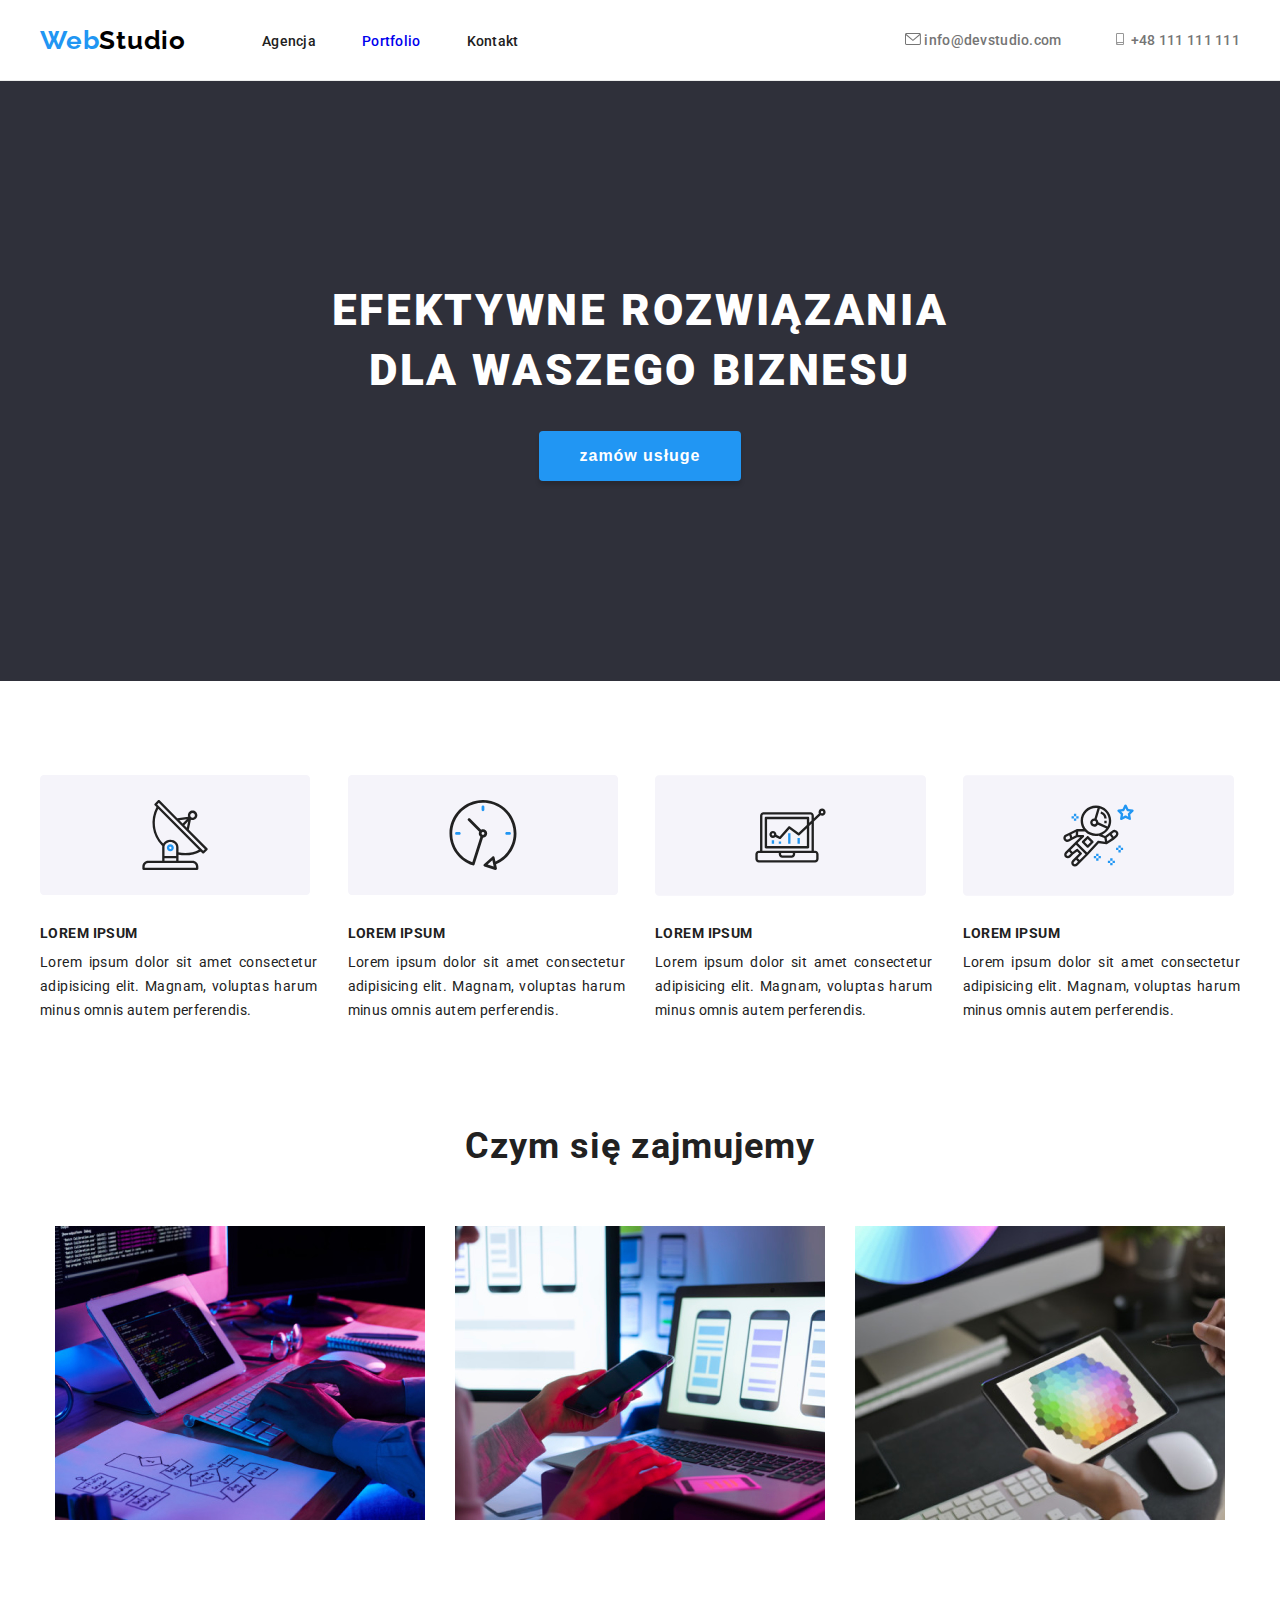
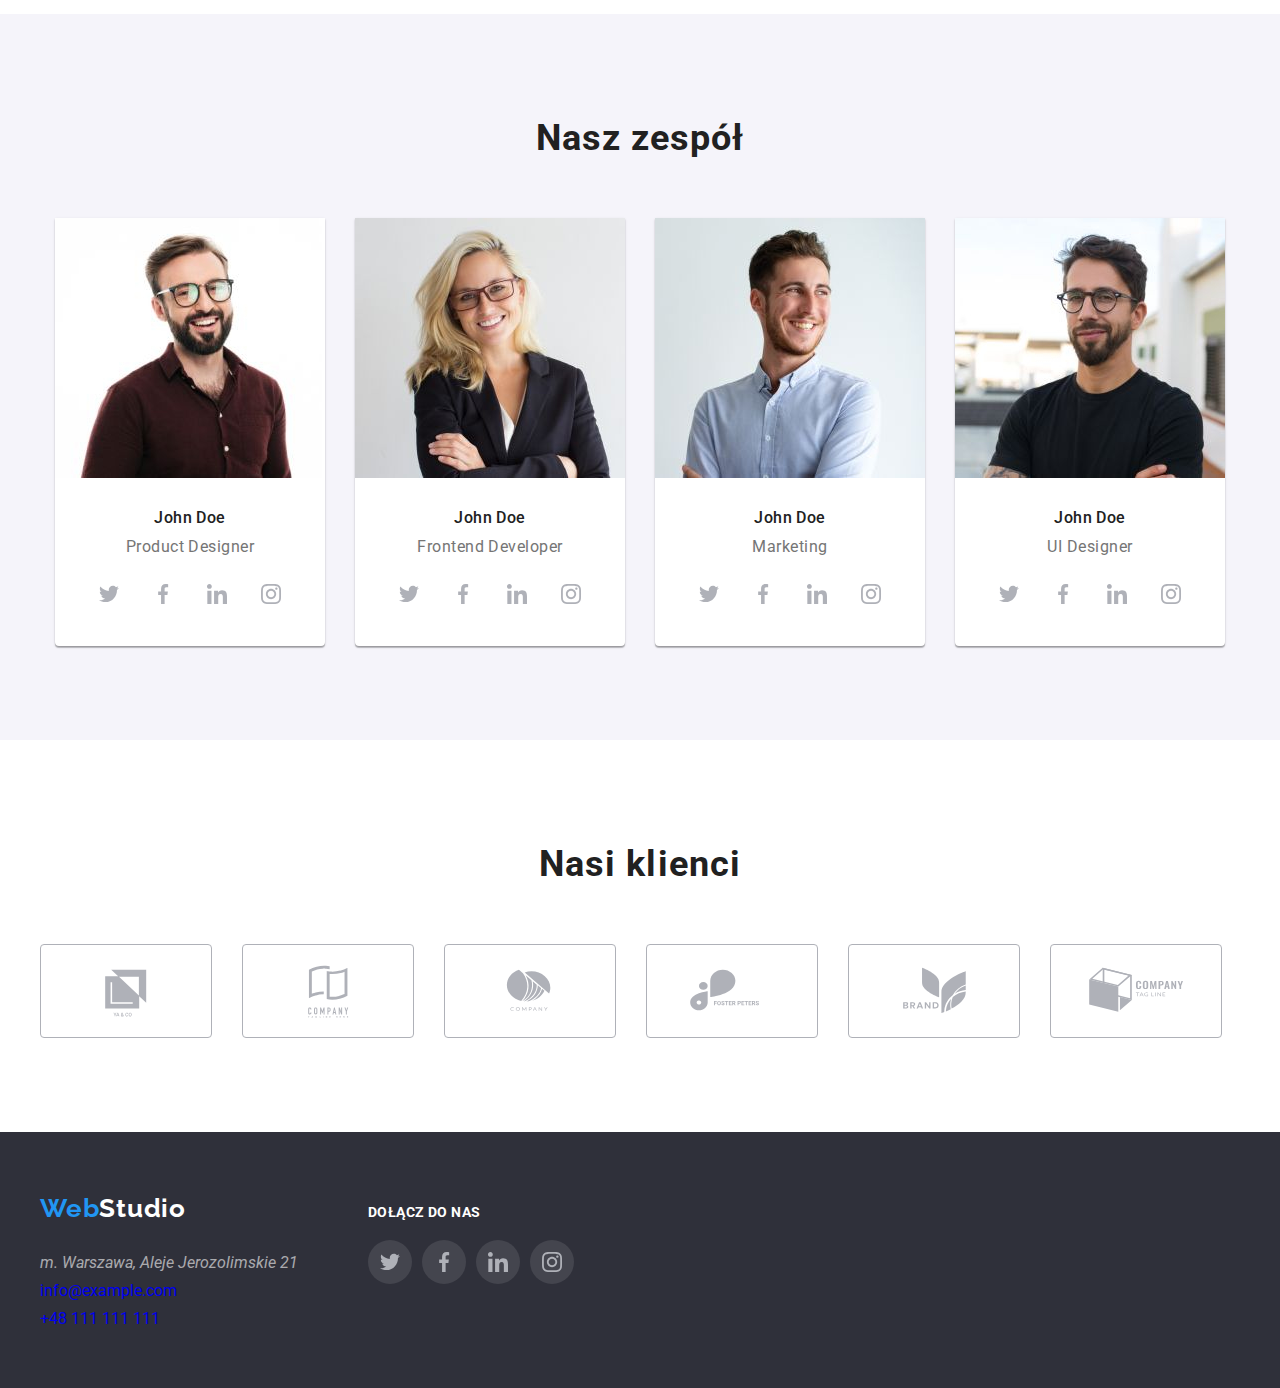
==== index.html @ 3dd03b78 "start" ====
<!DOCTYPE html>
<html lang="en">
  <head>
    <meta charset="UTF-8" />
    <title>Document</title>
    <link
      href="https://fonts.googleapis.com/css2?family=Raleway:wght@700&family=Roboto:wght@400;500;700;900&display=swap"
      rel="stylesheet"
    />
    <link rel="preconnect" href="https://fonts.googleapis.com" />
    <link rel="preconnect" href="https://fonts.gstatic.com" crossorigin />
    <link rel="preconnect" href="https://fonts.google.com" />
    <link href="css/styles.css" rel="stylesheet" />
  </head>
  <body>
    <header class="header">
      <div class="container">
        <nav class="navigation">
          <a class="navigation-logo link" href="index.html"><h4>
              <span>Web</span>Studio
            </h4></a>
            <ul class="navigation-list list">
              <li class="navigation-list-item">
                <a class="navigation-list-link link">Agencja</a>
              </li>
              <li class="navigation-list-item">
                <a class="navigation-list-link link" href="portfolio.html">
                  Portfolio</a>
              </li>
              <li class="navigation-list-item">
                <a class="navigation-list-link link">Kontakt</a>
              </li>
            </ul>
          </nav>
          <ul class="contact-list list">
            <li class="contact-list-item">
              <a class="contact-link link" href="mailto:info@devstudio.com">
                <svg class="icon-contact" width="16" height="12">
                  <use href="./images/icon.svg#mail" ></use>
                </svg>
                <span>info@devstudio.com</span>
            </a></li>
            <li class="contact-list-item">
              <a class="contact-link link" href="tel:+48111111111">
                <svg class="icon-contact" width="16" height="12">
                  <use href="./images/icon.svg#phone" ></use>
                </svg>
              <span>+48 111 111 111</span> 
            </a></li>
          </ul>
      </div>
    </header>
    
<!-- MAIN -->

<main>

<!-- TITLE -->

      <section class="title section">
        <div class="container">
          <h1 class="main-title">EFEKTYWNE ROZWIĄZANIA <br> DLA WASZEGO BIZNESU</h1>
          <button class="modal-btn" type="button">zamów usługe</button>
        </div>
      </section>

<!-- TITLE -->

<!-- PARAGRAPHS -->

      <section class="section">
        <div class="paragraph container">
          <ul class="paragraphs-list list">
            <li class="par">
              <div class="par-icon">
                <svg class="icon-par" width="270" height="120">
                  <use href="./images/icon.svg#par"></use>
                </svg>
              </div>
              <h3 class="par-title">Lorem ipsum</h3>
              Lorem ipsum dolor sit amet consectetur adipisicing elit. Magnam,
              voluptas harum minus omnis autem perferendis.
            </li>
            <li class="par">
              <div class="par-icon">
                <svg class="icon-par" width="270" height="120">
                  <use href="./images/icon.svg#par1"></use>
                </svg>
              </div>
              <h3 class="par-title">Lorem ipsum</h3>
              Lorem ipsum dolor sit amet consectetur adipisicing elit. Magnam,
              voluptas harum minus omnis autem perferendis.
            </li>
            <li class="par">
              <div class="par-icon">
                <svg class="icon-par" width="271" height="121">
                  <use href="./images/icon.svg#par2"></use>
                </svg>
              </div>
              <h3 class="par-title">Lorem ipsum</h3>
              Lorem ipsum dolor sit amet consectetur adipisicing elit. Magnam,
              voluptas harum minus omnis autem perferendis.
            </li>
            <li class="par">
              <div class="par-icon">
                <svg class="icon-par" width="271" height="121">
                  <use href="./images/icon.svg#par3"></use>
                </svg>
              </div>
              <h3 class="par-title">Lorem ipsum</h3>
              Lorem ipsum dolor sit amet consectetur adipisicing elit. Magnam,
              voluptas harum minus omnis autem perferendis.
            </li>
          </ul>
        </div>

<!-- PARAGRAPHS -->

<!-- ACTIVITIES -->

        <div class="activities container">
          <h2>Czym się zajmujemy</h2>
          <ul class="activities-list list">
            <li class="acivities-list-item">
              <img 
              src="images/img.jpg" 
              alt="miejsce pracy z laptopem" 
              width="370" 
              height="294" />
            </li>
            <li class="acivities-list-item">
              <img 
              src="images/img1.jpg" 
              alt="miejsce pracy ze smartfonem" 
              width="370" 
              height="294" />
            </li>
            <li class="acivities-list-item">
              <img 
              src="images/img2.jpg" 
              alt="miejsce pracy z tabletem" 
              width="370" 
              height="294" />
            </li>
          </ul>
        </div>
        
      </section>

<!-- ACTIVITIES -->

<!-- TEAM -->

      <section class="team section">
        <div class="container">
          <h2>Nasz zespół</h2>
          <ul class="team-list list">
            <li class="team-list-item">
              <img
                src="images/johndoe1.jpg"
                width="270"
                height="260"
                alt="john doe"
              />
              <h3 class="team-name">John Doe</h3>
              <p>Product Designer</p>
              <div class="social-container">
                <div class="social-icon">
                  <svg class="icon-social" width="44" height="44">
                    <use href="./images/icon.svg#inst"></use>
                  </svg>
                </div>
                <div class="social-icon">
                  <svg class="icon-social" width="44" height="44">
                    <use href="./images/icon.svg#tweet"></use>
                  </svg>
                </div>
                <div class="social-icon">
                  <svg class="icon-social" width="44" height="44">
                    <use href="./images/icon.svg#f"></use>
                  </svg>
                </div>
                <div class="social-icon">
                  <svg class="icon-social" width="44" height="44">
                    <use href="./images/icon.svg#in"></use>
                  </svg>
                </div>
              </div>
            </li>
            <li class="team-list-item">
              <img
                src="images/johndoe2.jpg"
                width="270"
                height="260"
                alt="john doe"
              />
              <h3 class="team-name">John Doe</h3>
              <p>Frontend Developer</p>
              <div class="social-container">
                <div class="social-icon">
                  <svg class="icon-social" width="44" height="44">
                    <use href="./images/icon.svg#inst"></use>
                  </svg>
                </div>
                <div class="social-icon">
                  <svg class="icon-social" width="44" height="44">
                    <use href="./images/icon.svg#tweet"></use>
                  </svg>
                </div>
                <div class="social-icon">
                  <svg class="icon-social" width="44" height="44">
                    <use href="./images/icon.svg#f"></use>
                  </svg>
                </div>
                <div class="social-icon">
                  <svg class="icon-social" width="44" height="44">
                    <use href="./images/icon.svg#in"></use>
                  </svg>
                </div>
              </div>
            </li>
            <li class="team-list-item">
              <img
                src="images/johndoe3.jpg"
                width="270"
                height="260"
                alt="john doe"
              />
              <h3 class="team-name">John Doe</h3>
              <p>Marketing</p>
              <div class="social-container">
                <div class="social-icon">
                  <svg class="icon-social" width="44" height="44">
                    <use href="./images/icon.svg#inst"></use>
                  </svg>
                </div>
                <div class="social-icon">
                  <svg class="icon-social" width="44" height="44">
                    <use href="./images/icon.svg#tweet"></use>
                  </svg>
                </div>
                <div class="social-icon">
                  <svg class="icon-social" width="44" height="44">
                    <use href="./images/icon.svg#f"></use>
                  </svg>
                </div>
                <div class="social-icon">
                  <svg class="icon-social" width="44" height="44">
                    <use href="./images/icon.svg#in"></use>
                  </svg>
                </div>
              </div>
            </li>
            <li class="team-list-item">
              <img
                src="images/johndoe4.jpg"
                width="270"
                height="260"
                alt="john doe"
              />
              <h3 class="team-name">John Doe</h3>
              <p>UI Designer</p>
              <div class="social-container">
                <div class="social-icon">
                  <svg class="icon-social" width="44" height="44">
                    <use href="./images/icon.svg#inst"></use>
                  </svg>
                </div>
                <div class="social-icon">
                  <svg class="icon-social" width="44" height="44">
                    <use href="./images/icon.svg#tweet"></use>
                  </svg>
                </div>
                <div class="social-icon">
                  <svg class="icon-social" width="44" height="44">
                    <use href="./images/icon.svg#f"></use>
                  </svg>
                </div>
                <div class="social-icon">
                  <svg class="icon-social" width="44" height="44">
                    <use href="./images/icon.svg#in"></use>
                  </svg>
                </div>
              </div>
            </li>
          </ul>
        </div>
      </section>

      <!-- TEAM -->

 <!-- KLIENTS -->
 <section class="section">
  <div class="container">
    <h2>Nasi klienci</h2>
    <ul class="clinets-list list">
      <li class="clinets-list-item">
        <svg class="icon-client" width="170" height="92">
          <use href="./images/icon.svg#client" ></use>
        </svg>
      </li>
      <li class="clinets-list-item">
        <svg class="icon-client" width="170" height="92">
          <use href="./images/icon.svg#client1" ></use>
        </svg>
      </li>
      <li class="clinets-list-item">
        <svg class="icon-client" width="170" height="92">
          <use href="./images/icon.svg#client2" ></use>
        </svg>
      </li>
      <li class="clinets-list-item">
        <svg class="icon-client" width="170" height="92">
          <use href="./images/icon.svg#client3" ></use>
        </svg>
      </li>
      <li class="clinets-list-item">
        <svg class="icon-client" width="170" height="92">
          <use href="./images/icon.svg#client4" ></use>
        </svg>
      </li>
      <li class="clinets-list-item">
        <svg class="icon-client" width="170" height="92">
          <use href="./images/icon.svg#client5"></use>
        </svg>
      </li>
    </ul>
  </div>
</section>
<!-- KLIENTS -->

    </main>

<!-- MAIN -->

    <footer class="footer">
      <div class="container">
        <div class="footer-container">
          <a class="navigation-logo link" href="index.html"><h4><span>Web</span>Studio</h4></a>
          <address class="address">m. Warszawa, Aleje Jerozolimskie 21</address>
          <ul class="footer-list list">
            <li class="footer-list-item">
              <a class="contact-link link" href="mailto:info@example.com"> info@example.com</a>
            </li>
            <li class="footer-list-item">
              <a class="contact-link link" href="tel:+48111111111"> +48 111 111 111</a>
            </li>
          </ul>
        </div>
        <div class="footer-social-container">
          <h5>dołącz do nas</h5>
          <div class="social-container">
            <div class="social-icon">
              <svg class="icon-social" width="44" height="44">
                <use href="./images/icon.svg#inst"></use>
              </svg>
            </div>
            <div class="social-icon">
              <svg class="icon-social" width="44" height="44">
                <use href="./images/icon.svg#tweet"></use>
              </svg>
            </div>
            <div class="social-icon">
              <svg class="icon-social" width="44" height="44">
                <use href="./images/icon.svg#f"></use>
              </svg>
            </div>
            <div class="social-icon">
              <svg class="icon-social" width="44" height="44">
                <use href="./images/icon.svg#in"></use>
              </svg>
            </div>
          </div>
        </div>
      </div>
    </footer>
  </body>
</html>
---- css/styles.css ----
:root{
    --main-color: #2196F3; 
    --secoundary-color:  #757575;
}

h1,
h2,
h3,
h4,
h5{
    margin: 0;
}

ul,
ol{
    margin: 0;
    padding: 0;
}

p{
    margin: 0;
}

img{
    display: block;
}

.link{
    text-decoration: none;
}

.list{
    list-style-type: none;
}

.container{
    width: 1200px;
    padding: 0 15px;
    align-items: center;
    margin: 0 auto;
}

body{
    font-family: 'Roboto', sans-serif;
    color: #212121;
    padding: 0;
    margin: 0;
}

/* =======HEADER====== */

.section{
    padding: 94px 0;
}

.header{
    border-bottom: 1px solid #ECECEC;
}

.header .container{
    display: flex;
    align-items: center;
    padding: 25px 0;
}

.navigation{
    display: flex;
}

.navigation-list{
    display: flex;
    align-items: center;
    gap: 46px;
}

.navigation-logo{
    font-family: 'Raleway', 'Roboto', sans-serif;
    font-weight: 700;
    font-size: 26px;
    line-height: 1,192;
    letter-spacing: 0.03em;
    color: #000000;
    cursor: pointer;
    margin-right: 76px;
}

.navigation-logo span{
    color: var(--main-color);
}

.navigation-list-link{
    font-weight: 500;
    font-size: 14px;
    line-height: 1,172;
    letter-spacing: 0.02em;
    cursor: pointer;
}
.navigation-list-link:visited {
    color:#212121;
}
.navigation-list-link:hover,
.navigation-list-link:focus{
    color: #2196F3;
}

.contact-list{
    display: flex;
    margin-left: auto;
    gap: 50px;
}

.contact-list{
    font-style: normal;
    font-weight: 500;
    font-size: 14px;
    line-height: 1,423;
    letter-spacing: 0.02em;
    color: var(--secoundary-color);
}

.contact-list-item a{
color: var(--secoundary-color);
cursor: pointer;
 fill: var(--secoundary-color);
}
.contact-list-item:hover a,
.contact-list-item:focus a{
    color: var(--main-color);
    fill: #2196f3 ;
}

/* ===END=HEADER====== */

/* =======MAIN====== */

.title .container{
    text-align: center;
}

.title{
    background-color: #2F303A;
    padding: 200px 0;
}

h1{
    color: #ffffff;
    font-weight: 900;
    font-size: 44px;
    letter-spacing: 0.06em;
    line-height: 1.36;
    margin-bottom: 30px;
    text-align: center;
    text-transform: uppercase;
}

.modal-btn{
    background-color: var(--main-color);
    border: none;
    border-radius: 4px;
    box-shadow: 0px 4px 4px rgba(0, 0, 0, 0.15);
    color: #fff;
    cursor: pointer;
    font-weight: 700;
    font-size: 16px;
    letter-spacing: 0.06em;
    line-height: 30px;
    padding: 10px 41px;
    margin-left: auto;
}

.paragraph{
    margin-bottom: 94px;
}

.paragraphs-list{
    display: flex;
    gap: 30px;
}

.par-icon{
    width: 270px;
    height: 120px;
}

.par-title{
    font-weight: 700;
    font-size: 14px;
    letter-spacing: 0.03em;
    line-height: 1.143;
    margin-top: 30px;
    padding-bottom: 10px;
    text-align: left;
    text-transform: uppercase;
}

.par{
    color: var(-secoundary-color);
    font-weight: 400;
    font-size: 14px;
    line-height: 1.71;
    letter-spacing: 0.03em;
    text-align: justify;
}

.activities-list{
    display:flex;
    justify-content: center;
    gap: 30px;
}

.team{
    background: #F5F4FA;
}

.team-list{
    display: flex;
    justify-content: center;
    gap:30px;
}

.team-list-item{
    background: #fff;
    border-radius: 0 0 4px 4px;
    box-shadow: 0px 1px 3px rgba(0, 0, 0, 0.12),
                0px 1px 1px rgba(0, 0, 0, 0.14),
                0px 2px 1px rgba(0, 0, 0, 0.2);
    color: #757575;
    font-weight: 400;
    font-size: 16px;
    line-height: 19px;
    letter-spacing: 0.03em;
    padding-bottom: 30px;
    text-align: center;
    align-content: center;
}

.team-name{
    font-weight: 500;
    font-size: 16px;
    line-height: 19px;
    color: #212121;
    margin-top: 30px;
    margin-bottom: 10px;
}

.team-list-item .social-container{
    padding: 0 32px;
    margin-top: 16px;
}

h2{
    font-weight: 700;
    font-size: 36px;
    line-height: 1.667;
    text-align: center;
    letter-spacing: 0.03em;
    margin-bottom: 50px;
}

.clinets-list{
    display: flex;
    gap: 30px;
}

.clinets-list-item{
    width: 170px; 
    height: 92px;
    border: 1px solid #AFB1B8;
    border-radius: 4px;
    fill: #afb1b8 ;
}

.clinets-list-item:hover,
.clinets-list-item:focus {
    fill: #2196f3 ;
    border: 1px solid #2196f3;
}

.portfolio{
    padding: 94px 0;
}

.filter-list{
    display: flex;
    gap: 8px;
    justify-content: center;
    margin-bottom: 50px;
}

.filter-btn{
    border: none;
    border-radius: 4px;
    box-shadow: 0px 3px 1px rgba(0, 0, 0, 0.1), 
                0px 1px 2px rgba(0, 0, 0, 0.08), 
                0px 2px 2px rgba(0, 0, 0, 0.12);
    color: #212121;
    cursor: pointer;
    font-weight: 500;
    font-size: 16px;
    line-height: 1.62;
    letter-spacing: 0.03em;
    padding: 6px 22px;
    text-align: center;
}
.filter-btn:hover,
.filter-btn:focus{
    color: #FFFFFF;
    background-color: var(--main-color);
}

.port-cards-list{
    display: grid;
    justify-content: center;
    grid-template-columns: auto auto auto;
    gap: 30px;
}

.port-card{
    background: #FFFFFF;
    border: 1px solid #EEEEEE;
}
.port-card:hover,
.port-card:focus{
    box-shadow: 0px 1px 1px rgba(0, 0, 0, 0.12), 
                0px 4px 4px rgba(0, 0, 0, 0.06), 
                1px 4px 6px rgba(0, 0, 0, 0.16);
}


.port-card-label{
    font-weight: 700;
    font-size: 18px;
    line-height: 1.88;
    letter-spacing: 0.03em;
    color: #212121;
    margin-top: 20px;
    margin-left: 24px;
}

.port-card-sublabel{
    font-weight: 400;
    font-size: 16px;
    line-height: 1.88;
    letter-spacing: 0.03em;
    color: #757575;
    margin-top: 4px;
    margin-bottom: 20px;
    margin-left: 24px;
}

/* ===END=MAIN====== */

/* =======FOOTER==== */
.footer{
    background-color: #2F303A;
    padding: 60px 0;
}

.footer .container{
    display: flex;
    gap: 70px;
    align-items: baseline;
}

 .footer .navigation-logo {
    color: #ffffff;
 }
 
 .footer-list{
    display: grid;
    grid-template-columns: auto;    
    gap: 9px;
}

 .footer .address{
    color: rgba(255, 255, 255, 0.6);
    margin-bottom: 9px;
 }

.footer-social-container{
    padding-top: 12px;
}

 .social-container{
    display: flex;
    gap: 10px;
 }

 h5{
    font-weight: 700;
    font-size: 14px;
    line-height: 16px;
    letter-spacing: 0.03em;
    text-transform: uppercase;
    color: #FFFFFF;
    margin-bottom: 20px;
 }

.foooter .social-icon{
    background-color: rgba(255, 255, 255, 0.1);
}

 .social-icon{
    width: 44px;
    height: 44px;
    border-radius: 50%;
    background: rgba(255, 255, 255, 0.1);
    fill: #afb1b8;
 }
 .social-icon:hover,
 .social-icon:focus{
    background-color: var(--main-color);
 }
 .social-icon:hover .icon-social,
 .social-icon:focus .icon-social{
    fill:#fff;
 }
/* ===END=FOOTER==== */
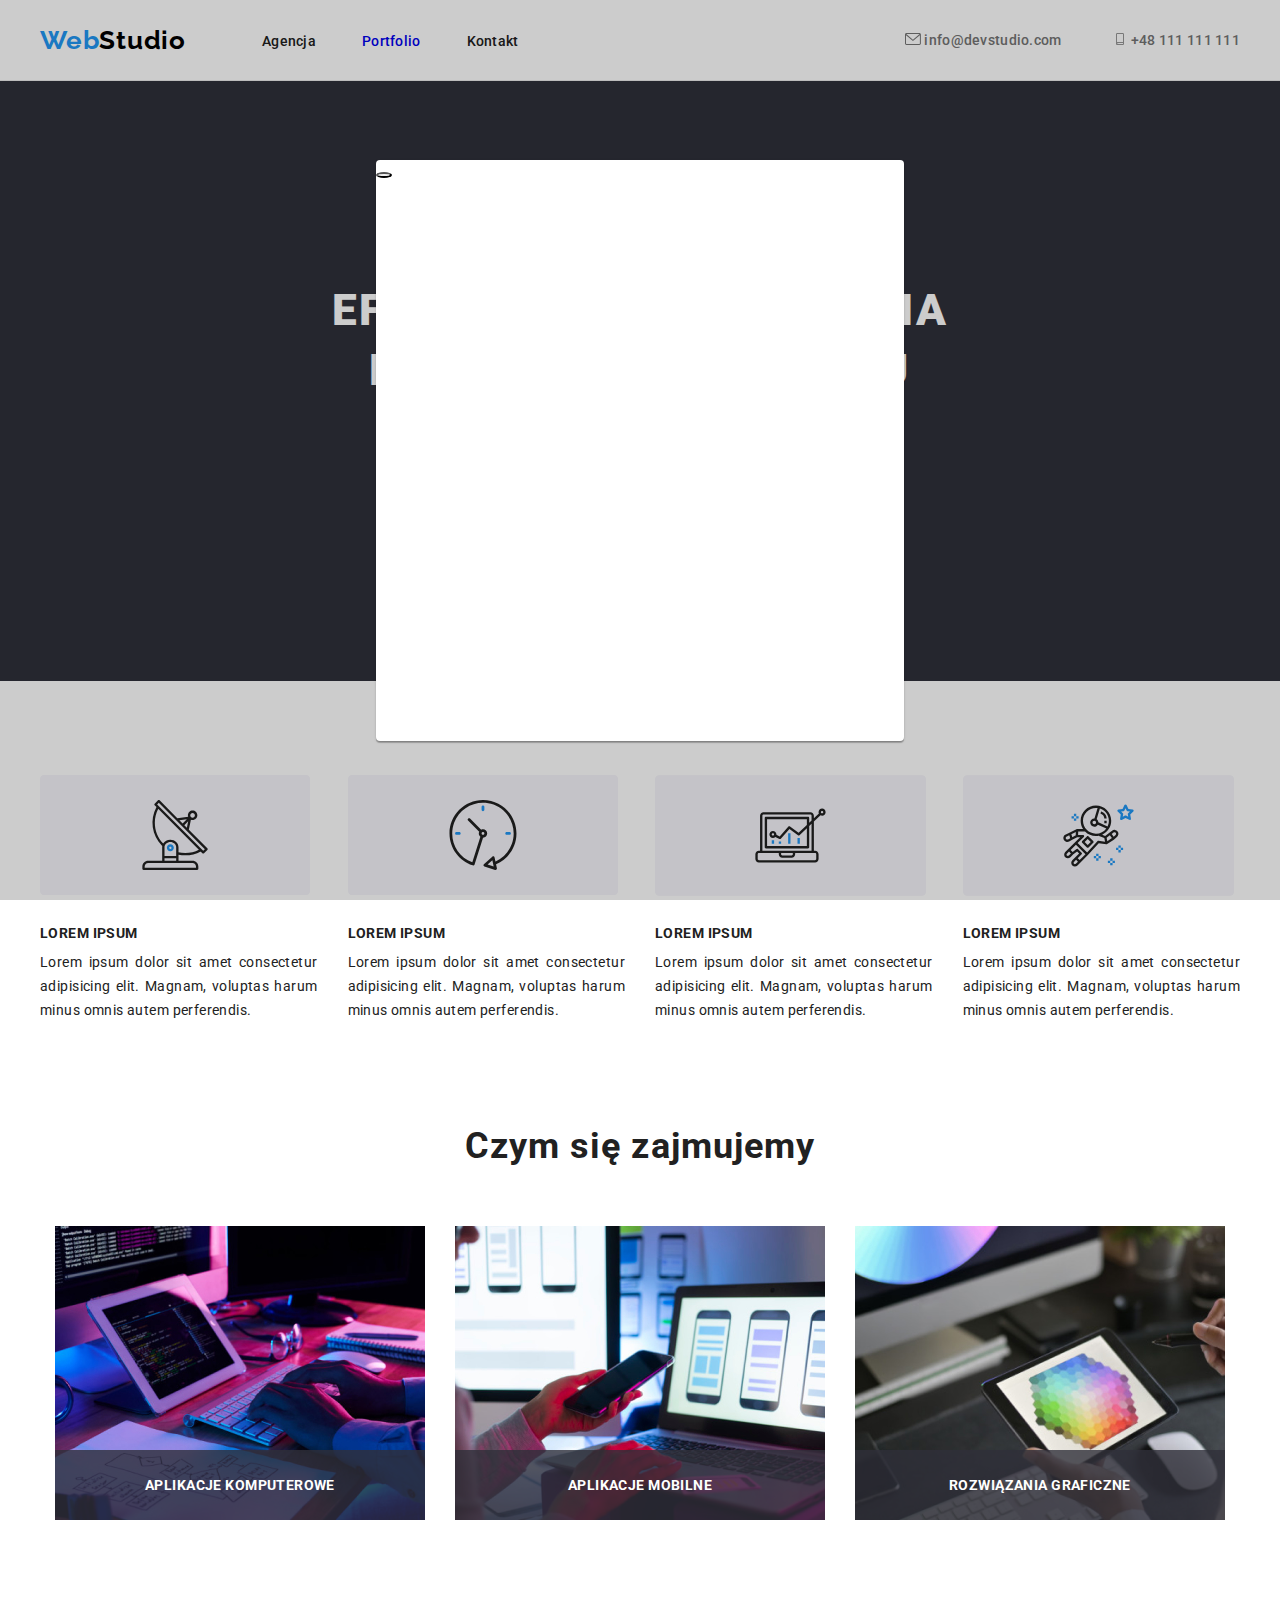
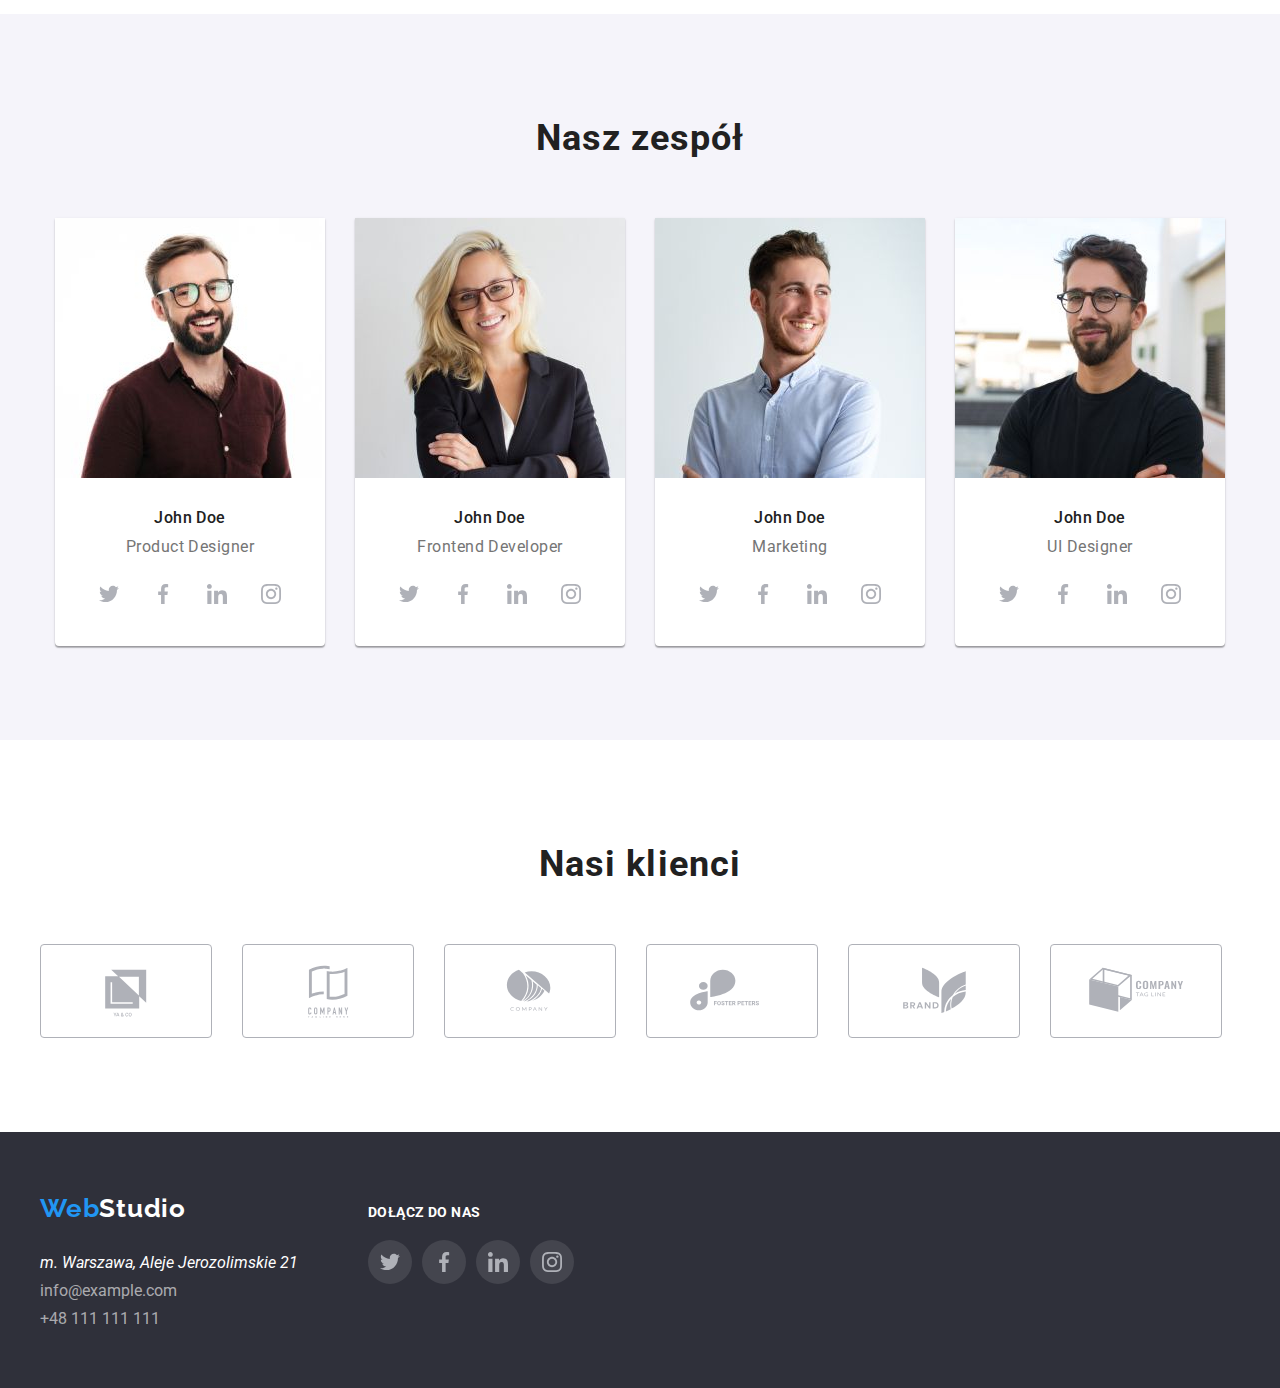
==== commit 9bdbddac: "nakładki" ====
--- a/index.html
+++ b/index.html
@@ -21,14 +21,14 @@
             </h4></a>
             <ul class="navigation-list list">
               <li class="navigation-list-item">
-                <a class="navigation-list-link link">Agencja</a>
+                <a class="navigation-list-link link not-current">Agencja</a>
               </li>
               <li class="navigation-list-item">
-                <a class="navigation-list-link link" href="portfolio.html">
+                <a class="navigation-list-link link not-current" href="portfolio.html">
                   Portfolio</a>
               </li>
               <li class="navigation-list-item">
-                <a class="navigation-list-link link">Kontakt</a>
+                <a class="navigation-list-link link not-current">Kontakt</a>
               </li>
             </ul>
           </nav>
@@ -60,7 +60,12 @@
       <section class="title section">
         <div class="container">
           <h1 class="main-title">EFEKTYWNE ROZWIĄZANIA <br> DLA WASZEGO BIZNESU</h1>
-          <button class="modal-btn" type="button">zamów usługe</button>
+          <button 
+          class="modal-btn" 
+          type="button" 
+          data-modal-open>
+            zamów usługe
+          </button>
         </div>
       </section>
 
@@ -127,6 +132,11 @@
               alt="miejsce pracy z laptopem" 
               width="370" 
               height="294" />
+              <div class="activities-tag-container">
+                <p class="activites-tag">
+                aplikacje komputerowe
+                </p>
+              </div>
             </li>
             <li class="acivities-list-item">
               <img 
@@ -134,6 +144,11 @@
               alt="miejsce pracy ze smartfonem" 
               width="370" 
               height="294" />
+              <div class="activities-tag-container">
+                <p class="activites-tag">
+                aplikacje mobilne
+                </p>
+              </div>
             </li>
             <li class="acivities-list-item">
               <img 
@@ -141,6 +156,11 @@
               alt="miejsce pracy z tabletem" 
               width="370" 
               height="294" />
+              <div class="activities-tag-container">
+                <p class="activites-tag">
+                rozwiązania graficzne
+                </p>
+              </div>
             </li>
           </ul>
         </div>
@@ -374,5 +394,13 @@
         </div>
       </div>
     </footer>
+    <div class="backdrop" data-modal is-hidden>
+      <div class="modal">
+        <button type="button" class="close-btn" data-modal-close>
+
+        </button>
+      </div>
+    </div>
+    <script src="./js/modal.js"></script>
   </body>
 </html>
--- a/css/styles.css
+++ b/css/styles.css
@@ -100,7 +100,7 @@
 }
 .navigation-list-link:hover,
 .navigation-list-link:focus{
-    color: #2196F3;
+    color: var(--main-color);
 }
 
 .contact-list{
@@ -126,7 +126,31 @@
 .contact-list-item:hover a,
 .contact-list-item:focus a{
     color: var(--main-color);
-    fill: #2196f3 ;
+    fill: var(--main-color) ;
+}
+
+.not-current:hover::after,
+.not-current:focus::after,
+.current::after{
+    content:"";
+    display:block;
+    height: 4px;
+    border-radius: 2px;
+    background-color: var(--main-color);
+    position: relative;
+    top:27px;
+}
+
+.navigation-list-item .current{
+    color: var(--main-color);
+    position: relative;
+    top: 2px;
+}
+
+.navigation-list-item .not-current:hover,
+.navigation-list-item .not-current:focus{
+    position: relative;
+    top: 2px;
 }
 
 /* ===END=HEADER====== */
@@ -206,6 +230,30 @@
     display:flex;
     justify-content: center;
     gap: 30px;
+}
+
+.acivities-list-item{
+    height: 294px;
+}
+
+.activities-tag-container{
+    text-align: center;
+    align-items: center;
+    width: 370px;
+    background: rgba(47, 48, 58, 0.8);
+    position: relative;
+    top: -70px;
+    padding: 27px 0 27px 0;
+}
+
+.activites-tag{
+    color: #fff;
+    font-weight: 700;
+    font-size: 14px;
+    line-height: 16px;
+    text-align: center;
+    letter-spacing: 0.03em;
+    text-transform: uppercase;
 }
 
 .team{
@@ -318,6 +366,7 @@
 .port-card{
     background: #FFFFFF;
     border: 1px solid #EEEEEE;
+    height: 404px;
 }
 .port-card:hover,
 .port-card:focus{
@@ -348,6 +397,37 @@
     margin-left: 24px;
 }
 
+.port-card-overlay-container{
+    position: relative;
+    top: -402px;
+    overflow: hidden;
+    width: 370;
+    height: 294;
+}
+
+.port-card-overlay{
+    background: rgba(33, 150, 243, 0.9);
+    color: #fff;
+    position: relative;
+    top: 294px;
+    width: 301px;
+    height: 196px;
+    font-weight: 400;
+    font-size: 18px;
+    line-height: 1.56;
+    letter-spacing: 0.03em;
+    padding: 49px 45px 49px 24px;
+
+    transform: translatey(0);
+    transition-property: transform;
+    transition-duration: 250ms;
+    transition-timing-function: cubic-bezier(0.4, 0, 0.2, 1);
+}
+
+.port-card:hover .port-card-overlay{
+    transform: translateY(-294px);
+}
+
 /* ===END=MAIN====== */
 
 /* =======FOOTER==== */
@@ -363,7 +443,7 @@
 }
 
  .footer .navigation-logo {
-    color: #ffffff;
+    color: #fff;
  }
  
  .footer-list{
@@ -372,8 +452,12 @@
     gap: 9px;
 }
 
+.footer-list-item a{
+    color: rgba(255, 255, 255, 0.6);
+}
+
  .footer .address{
-    color: rgba(255, 255, 255, 0.6);
+    color: #fff;
     margin-bottom: 9px;
  }
 
@@ -416,3 +500,35 @@
     fill:#fff;
  }
 /* ===END=FOOTER==== */
+
+.backdrop{
+    position: fixed;
+    display: flex;
+    top: 0;
+    bottom: 0;
+    left: 0;
+    right: 0;
+    background: rgba(0, 0, 0, 0.2);
+}
+
+.modal{
+    position: fixed;
+    width: 528px;
+    height: 581px;
+    top: 221px;
+    left: calc(50% - 264px);
+    top: calc(50% - 290px); 
+    background: #FFFFFF;
+    box-shadow: 0px 1px 3px rgba(0, 0, 0, 0.12), 0px 1px 1px rgba(0, 0, 0, 0.14), 0px 2px 1px rgba(0, 0, 0, 0.2);
+    border-radius: 4px;
+}
+
+.close-btn{
+    border-radius: 50%;
+}
+
+.is-hidden{
+    opacity: 0;
+    visibility: hidden;
+    pointer-events: none;
+}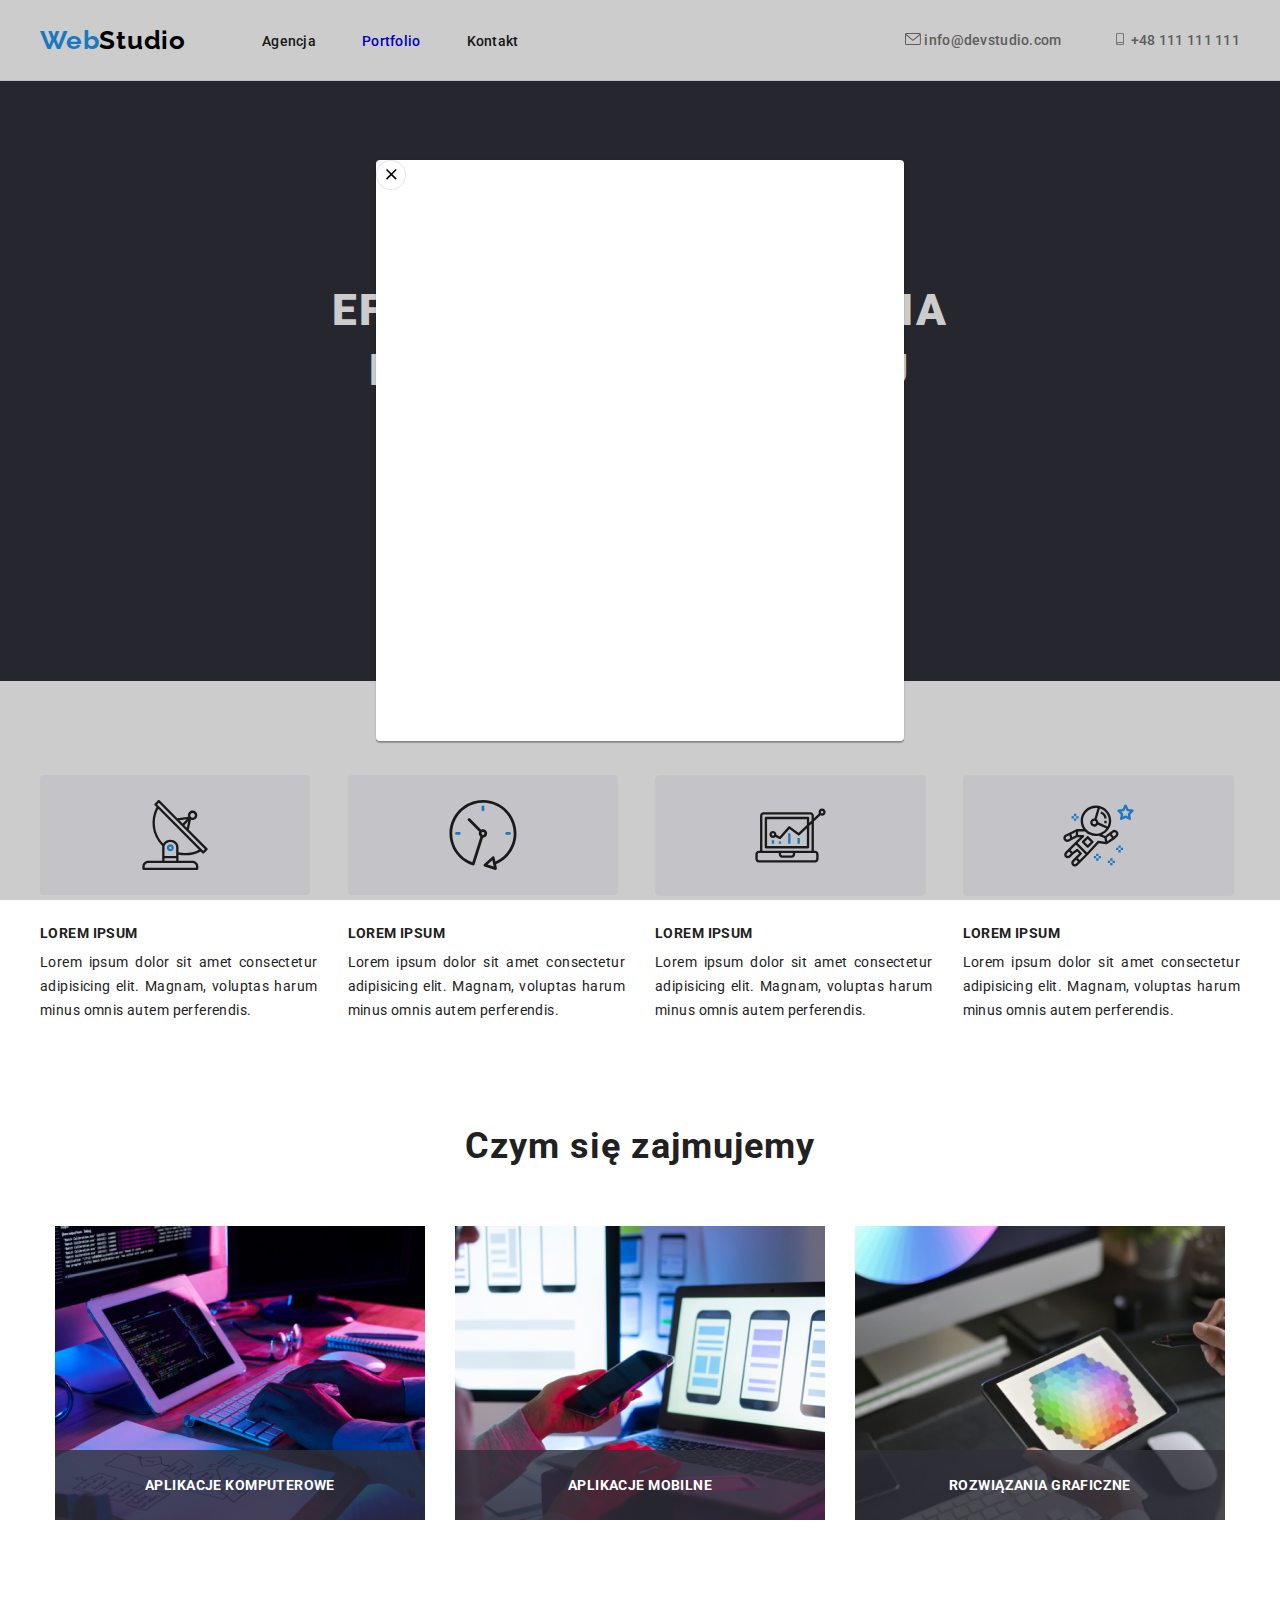
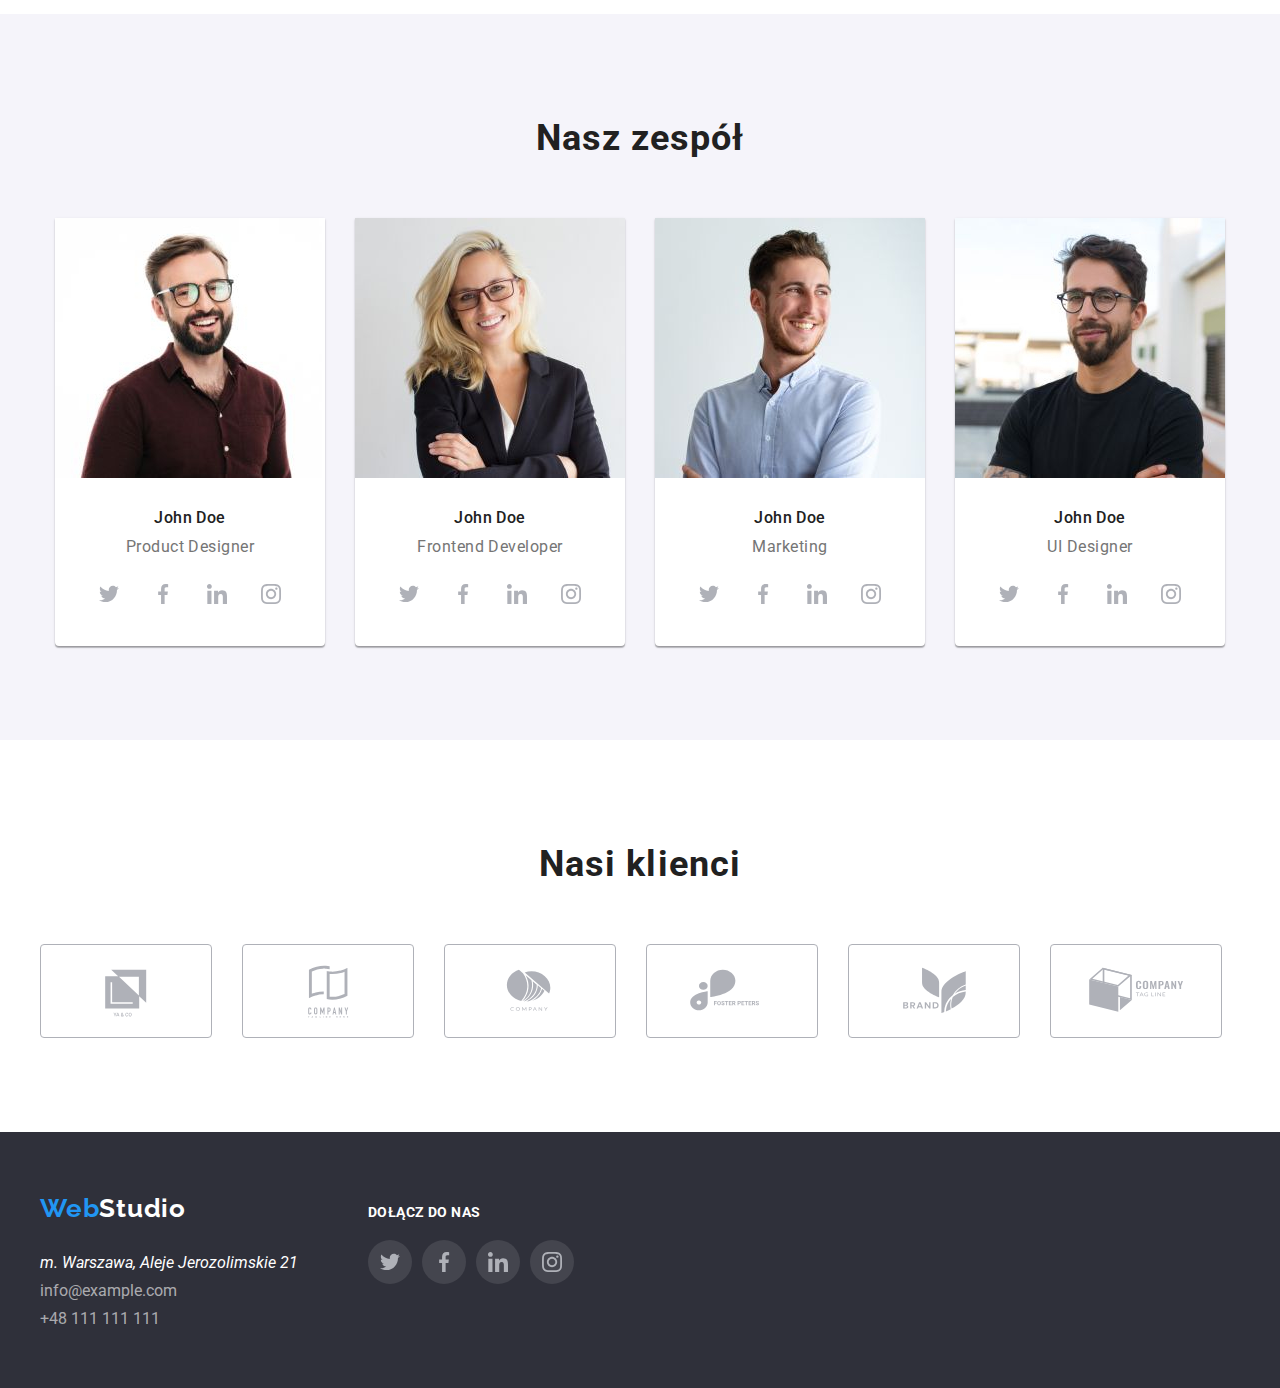
==== commit d178a70d: "..." ====
--- a/index.html
+++ b/index.html
@@ -397,7 +397,9 @@
     <div class="backdrop" data-modal is-hidden>
       <div class="modal">
         <button type="button" class="close-btn" data-modal-close>
-
+          <svg class="icon-close" width="11" height="11">
+            <use href="./images/icon.svg#x"></use>
+          </svg>
         </button>
       </div>
     </div>
--- a/css/styles.css
+++ b/css/styles.css
@@ -509,6 +509,7 @@
     left: 0;
     right: 0;
     background: rgba(0, 0, 0, 0.2);
+    cursor: not-allowed;
 }
 
 .modal{
@@ -521,10 +522,16 @@
     background: #FFFFFF;
     box-shadow: 0px 1px 3px rgba(0, 0, 0, 0.12), 0px 1px 1px rgba(0, 0, 0, 0.14), 0px 2px 1px rgba(0, 0, 0, 0.2);
     border-radius: 4px;
+    cursor: default;
 }
 
 .close-btn{
+    cursor: pointer;
     border-radius: 50%;
+    width: 30px;
+    height: 30px;
+    background: #FFFFFF;
+    border: 1px solid rgba(0, 0, 0, 0.1);
 }
 
 .is-hidden{
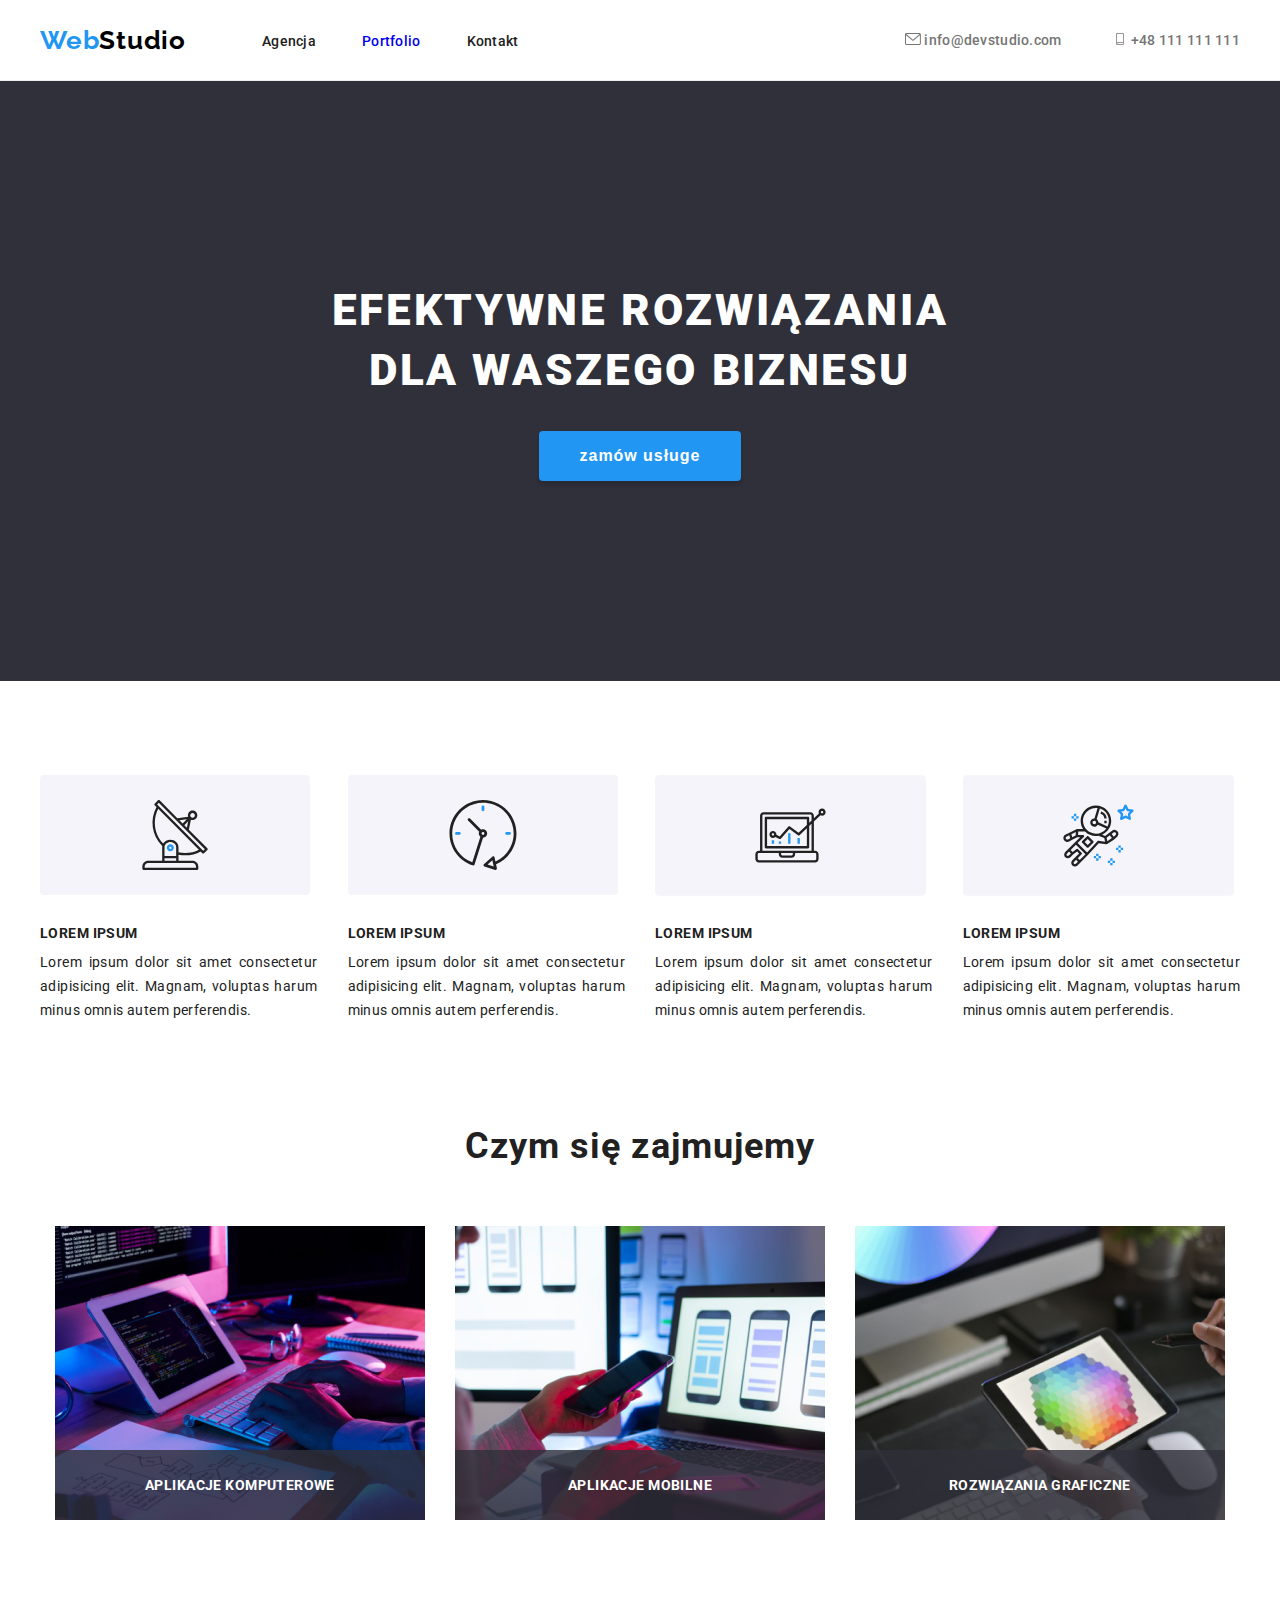
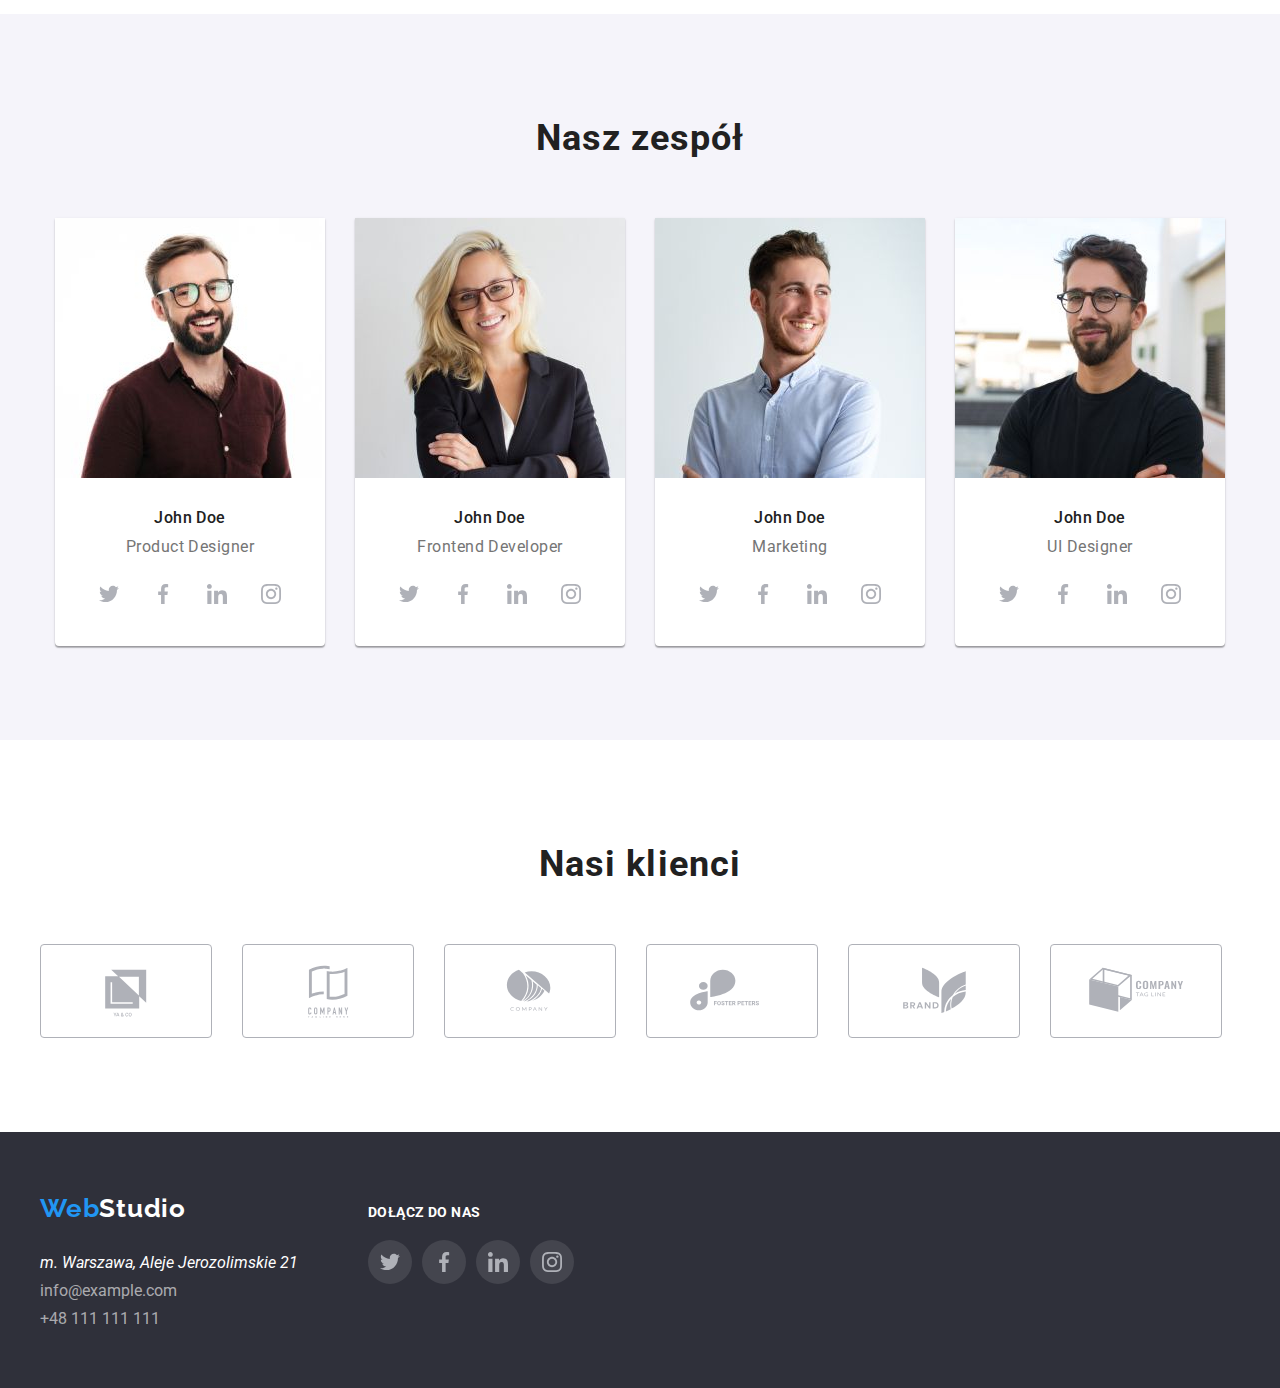
==== commit bf51faee: "..." ====
--- a/index.html
+++ b/index.html
@@ -394,10 +394,10 @@
         </div>
       </div>
     </footer>
-    <div class="backdrop" data-modal is-hidden>
+    <div class="backdrop is-hidden" data-modal is-hidden>
       <div class="modal">
         <button type="button" class="close-btn" data-modal-close>
-          <svg class="icon-close" width="11" height="11">
+          <svg class="icon-close" width="10" height="10">
             <use href="./images/icon.svg#x"></use>
           </svg>
         </button>
--- a/css/styles.css
+++ b/css/styles.css
@@ -532,10 +532,12 @@
     height: 30px;
     background: #FFFFFF;
     border: 1px solid rgba(0, 0, 0, 0.1);
+    padding-left: 6px;
+    padding-top: 2px;
 }
 
 .is-hidden{
     opacity: 0;
     visibility: hidden;
     pointer-events: none;
-}+}
